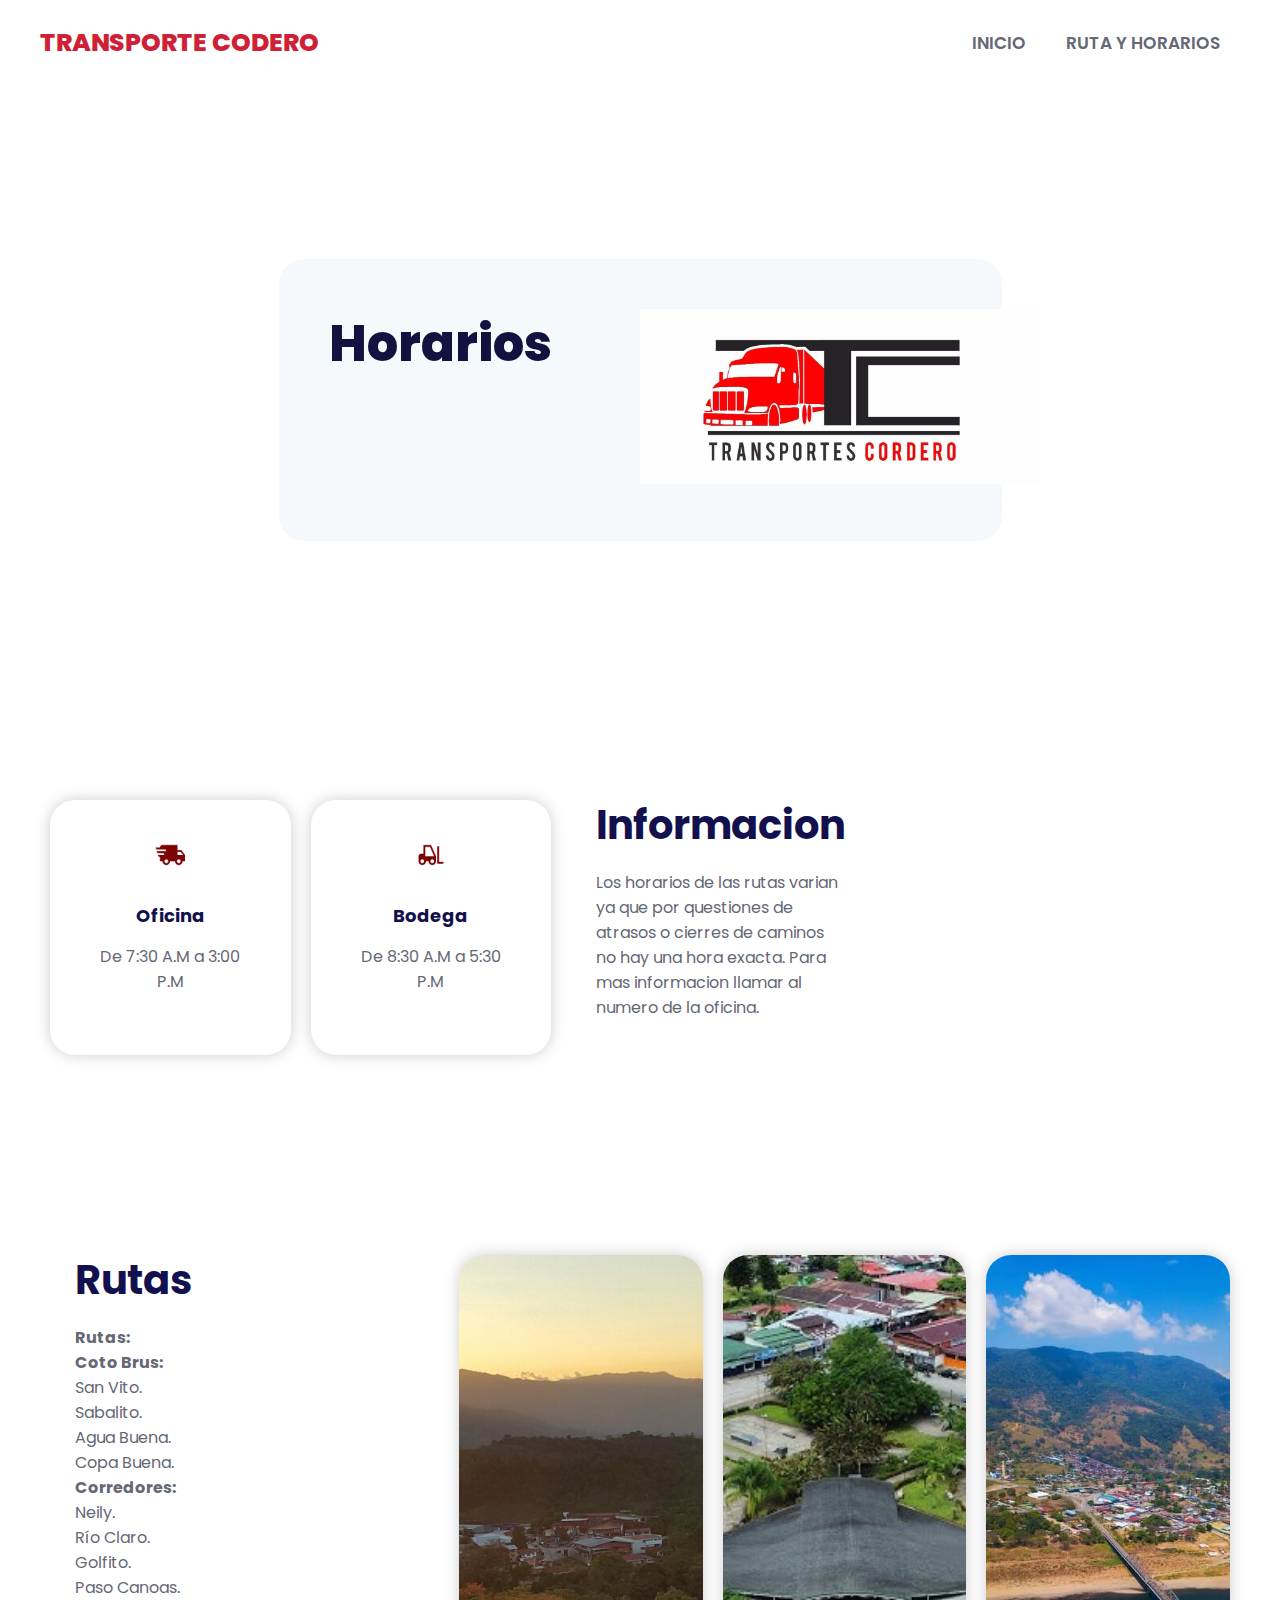
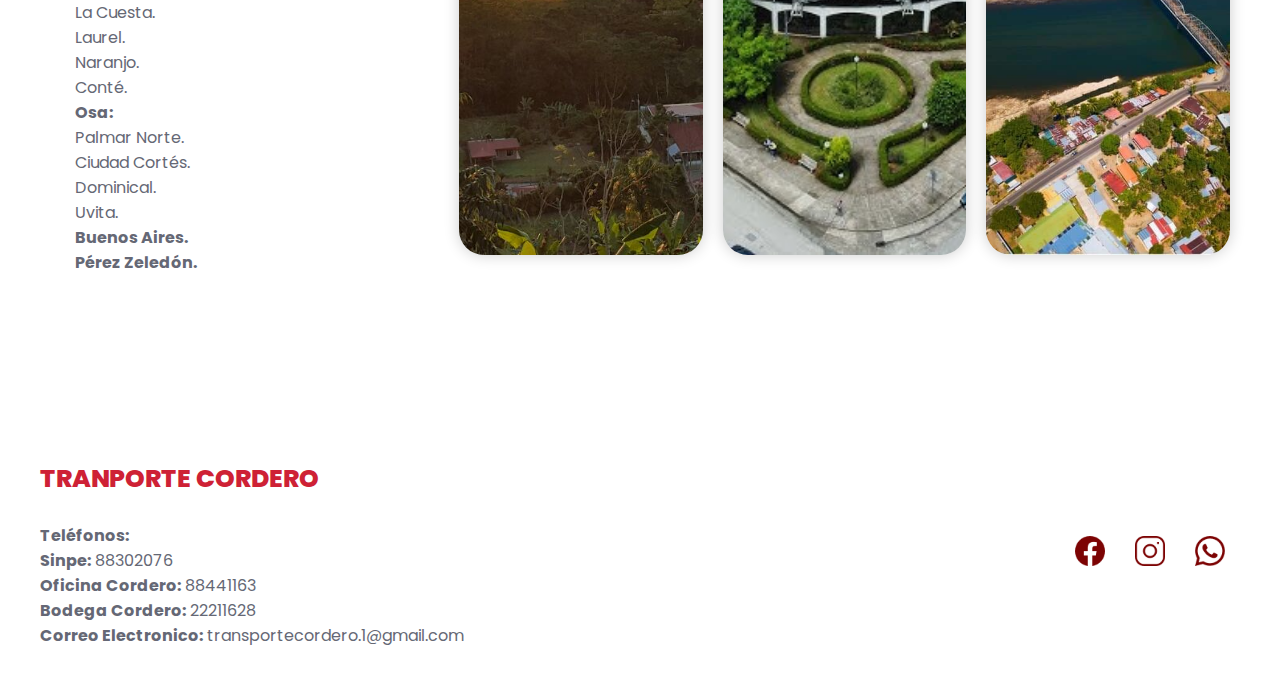
==== horarios.html @ e1b994b2 "Subir website" ====
<!DOCTYPE html>
<html lang="es">
<head>
    <meta charset="UTF-8">
    <meta name="viewport" content="width=device-width, initial-scale=1.0">
    <title>Transporte Cordero</title>
    <link rel="stylesheet" href="styles.css">
    <link rel="shortcut icon" href="./images/favicon.ico" type="image/x-icon"
</head>
<body>
   <header class="header">
    <div class="menu container">
        <a href="#" class="logo">Transporte Codero</a>
        <input type="checkbox" id="menu" />
        <label for="menu">
            <img src="images/menu.png" class="menu-icono" alt="">
        </label>
        <nav class="navbar">
            <ul>
                <li><a href="index.html">inicio</a></li>

                <li><a href="#rutas">Ruta y Horarios</a></li>
            </ul>
        </nav>
    </div>
    <div class="header-content container">
        <div class="header-txt" id="inicio">
            <h1>Horarios</h1>
          
           
        </div>
        <div class="header-img">
            <img src="images/logo.png" alt="">
        </div>
    </div>

   </header>

   <section class="general container">
    <div class="general-1">
        <div class="general-card">
            <img src="images/i4.png" alt="">
            <h3>Oficina</h3>
            <p>
               De 7:30 A.M a 3:00 P.M 
            </p>
        </div>
     
            <div class="general-card">
                <img src="images/i2.png" alt="">
                <h3>Bodega</h3>
                <p>
                   De 8:30 A.M a 5:30 P.M
                </p>
            </div>
          
               
        <div class="general-2" id="servicios">
            <h2>Informacion</h2>
            <p>
              Los horarios de las rutas varian ya que por questiones de atrasos o cierres de caminos
              no hay una hora exacta. Para mas informacion llamar al numero de la oficina.
            </p>
           
        </div>
        
   </section>
   
   <section class="general container" id="nosotros">
    <div class="general-2">
        <h2>Rutas</h2>
        <p>
            <strong>Rutas:</strong><br>
            <strong>Coto Brus:</strong><br>
            San Vito.<br>
            Sabalito.<br>
            Agua Buena.<br>
            Copa Buena.<br>
            <strong>Corredores:</strong><br>
            Neily.<br>
            Río Claro.<br>
            Golfito.<br>
            Paso Canoas.<br>
            La Cuesta.<br>
            Laurel.<br>
            Naranjo.<br>
            Conté.<br>
            <strong>Osa:</strong><br>
            Palmar Norte.<br>
            Ciudad Cortés.<br>
            Dominical.<br>
            Uvita.<br>
            <strong>Buenos Aires.</strong><br>
            <strong>Pérez Zeledón.</strong><br>
        </p>
        
    </div>
    <div class="general-1">
        <div class="general-card bg-4">
           
        </div>
            <div class="general-card bg-5">
            </div>
                <div class="general-card bg-6">  
                </div>
            </div>
   </section>
   

   <footer class="footer container">
    <div class="footer-txt">
        <a href="#" class="logo">Tranporte Cordero</a>
        <p>
            <strong>Teléfonos:<br></strong> 
            <strong>Sinpe:</strong> 88302076<br>
            <strong>Oficina Cordero:</strong> 88441163<br>
            <strong>Bodega Cordero:</strong>  22211628<br>
            <strong>Correo Electronico:</strong> transportecordero.1@gmail.com <br>
        </p>
       
    </div>

    <div class="footer-socials">
        <a href="https://www.facebook.com/profile.php?id=100063585310764" target="_blank">
            <img src="images/s1.png" alt="">
            
        </a>
        <a href="https://www.instagram.com/transportescordero/" target="_blank">
            <img src="images/s2.png" alt="">
            
        </a>
        <a href="https://wa.me/50688441163?text=Hola buenas" target="_blank">
            <img src="images/s4.png" alt="">
            
        </a>

    </div>

   </footer>

</body>
</html>
---- styles.css ----
@import url('https://fonts.googleapis.com/css2?family=Poppins:wght@400;500;600;700;800&display=swap');

* {
    margin: 0;
    padding: 0;
    box-sizing: border-box;
    text-decoration: none;
    list-style: none;
}

body {
    font-family: "Poppins", sans-serif;
}

.header {
    display: flex;
    align-items: center;
    height: 70vh;
    min-height: 700px;
}

.container{
    max-width: 1200px;
    margin: 0 auto;
}

.menu{
    position: absolute;
    top: 10px;
    left: 0;
    right: 0;
    display: flex;
    align-items: center;
    justify-content: space-between;
}

.logo{
    font-weight: 800;
    font-size: 25px;
    color: #ce2135;
    text-transform: uppercase;
}

.menu .navbar ul li {
position: relative;
float: left;
}
.menu .navbar ul li a {
    font-size: 17px;
    font-weight: 600;
    padding: 20px;
    color: #656875;
    display: block;
    text-transform: uppercase;

}
.menu .navbar ul li a:hover{
    color: #03030c;
}

#menu{
    display: none;
}
.menu-icono{
    width: 25px;
}
.menu label{
    cursor: pointer;
    display: none;

}

.header-content {
    margin-top: 100px;
    display: flex;
    padding: 50px;
    background-color: #f5f9fc;
    border-radius: 25px;
}
.header-txt {
    width: 50%;
}

.header-txt h1 {
    font-size: 50px;
    line-height: 70px;
    color: #121140;
    text-transform: capitalize;
    font-weight: 800;
    margin-bottom: 25px;
}

.header-txt p{
    font-size: 16px;
    color: #656875;
    margin-bottom: 35px;

}

.btn-1 {
    display: inline-block;
    padding: 13px 25px;
    background-color: #ce2135;
    font-size: 17px;
    color: #ffffff;
    border-radius: 15px;
    text-transform: capitalize;
   box-shadow:0 0 15px rgba(0, 0, 0, 0.2);
}

.btn-1:hover{
    background-color: #ce2135;

}

.header-img{
    width: 50%;
    text-align: right;
}

.header-img img{
    width: 400px;
}

.general {
    padding: 100px 0;
    display: flex;
}
.general-1 {
    width: 70%;
    display: flex;

}
.general-card {
    padding:  40px;
    text-align: center;
    margin: 0 10px;
    border-radius: 25px;
    box-shadow: 0 0 15px rgba(0, 0, 0, 0.2);
}
.general-card img {
    width: 30px;
    margin-bottom: 25px;

}
.general-card h3 {
    font-size: 18px;
    color: #12114d;
    margin-bottom: 15px;

}
.general-card p {
    font-size: 16px;
    color: #656875;
}
.general-2{
    width: 30%;
    margin: 0 35px;

}
h2 {
    font-size: 40px;
    line-height: 50px;
    color: #12114d;
    margin-bottom: 20px;

}

.general-2 p {
    font-size: 16px;
    color: #656875;
    margin-bottom: 35px;
}

.btn-2{
    display: inline-block;
    padding: 13px 25px;
    color: #12114d;
    font-size: 17px;
    text-transform: capitalize;
    border-radius: 15px;
    box-shadow: 0 0 15px rgba(0, 0, 0, 0.2);
}
.btn-2:hover {
    background-color: #df0f28;
    color: #ffffff;
}
.bg-1{
    width: 33%;
    height: 400px;
    background-image: url(images/bg4.jpg);
    background-position: center center;
    background-repeat: no-repeat;
    background-size: cover;

}
.bg-2{
    width: 33%;
    height: 400px;
    background-image: url(images/bg5.jpg);
    background-position: center center;
    background-repeat: no-repeat;
    background-size: cover;
    
}
.bg-3{
    width: 33%;
    height: 400px;
    background-image: url(images/bg6.jpg);
    background-position: center center;
    background-repeat: no-repeat;
    background-size: cover;
    
}
.bg-4{
    width: 33%;
    height: 600px;
    background-image: url(images/cb.jpg);
    background-position: center center;
    background-repeat: no-repeat;
    background-size: cover;

}
.bg-5{
    width: 33%;
    height: 600px;
    background-image: url(images/cr.jpg);
    background-position: center center;
    background-repeat: no-repeat;
    background-size: cover;
    
}
.bg-6{
    width: 33%;
    height: 600px;
    background-image: url(images/pm.jpg);
    background-position: center center;
    background-repeat: no-repeat;
    background-size: cover;
    
}
.information {
    padding: 100px 0;
    background-color: #f5f9fc;
    text-align: center;
}
.information-content{
    margin-top: 70px;
    display: flex;
}
.information-1{
    margin: 0 200px;
}
.information-1 h3{
    text-transform: capitalize;
    font-size: 25px;
    color: #03030c;
    margin-bottom: 15px;

}
.information-1 p{
    font-size: 16px;
    color: #656875;
    margin-bottom: 35px;
}
.footer{
    padding: 50px 0;
    display: flex;
    align-items: center;
    justify-content: space-between;

}
.footer-txt{
    padding-right: 500px;

}
.footer-txt p{
    font-size: 16px;
    color: #656875;
    margin-top: 25px;
}
.footer-socials{
    display: flex;
}
.footer-socials img{
    margin: 0 15px;
    width: 30px;
    height: 30px;
}
.location{
    width: 100%;
    height: 100vh;
    display: flex;
    align-items: center;
    justify-content: center;
    flex-direction: column;
}
iframe{
    width: 80%;
    height: 500px;
}
h1{
    color: #aa1e2f;
    margin-bottom: 60px;
}

@media(max-width:991px){

    .menu{
        padding: 30px;
    }
    .menu label{
        display: initial;

    }
    .menu .navbar{
        position: absolute;
        top: 100%;
        right: 0;
        left: 0;
        background-color: #f0efef;
        display: none;
    }

    .menu .navbar ul li{
        width: 100%;
    }

    #menu:checked ~ .navbar{
        display: initial;
    }
    .header{
        height: 0vh;
        min-height: 1000px;
        background-color: #f5f9fc;
    }
    .header-content{
        flex-direction: column;
        padding: 50px 30px 20px 30px;
        margin: 0;
    }
    .header-txt{
        width: 100%;
        margin-right: 0;
        text-align: center;
        margin-bottom: 25px;
    }
    .header-img{
        width: 100%;
        text-align: center;
    }
    .header-img img{
        width: 100%;

    }
    .general{
        padding: 30px;
        flex-direction: column;
    }
    .general-1{
        width: 100%;
        flex-direction: column;
        order: 2;
    }
    .general-2{
        width: 100%;
        margin: 0 0 40px 0;
        text-align: center;
    }
    .general-card{
        margin: 0 0 25px 0;
    }
    .bg-1, .bg-2, .bg-3, .bg-4, .bg-5, .bg-6{
        width: 100%;
    }
    .information{
        padding: 30px;

    }
    .information-content{
        margin-top: 30px;
        flex-direction: column;
     }
     .information-1{
        text-align: center;
        margin: 0 0 45px 0;

     }
  
     .footer{
        flex-direction: column;
        align-items: center;
        text-align: center;

     }
     .footer-txt{
        padding-right: 0;

     }
     .footer-socials{
        margin-top: 50px;
     }
}
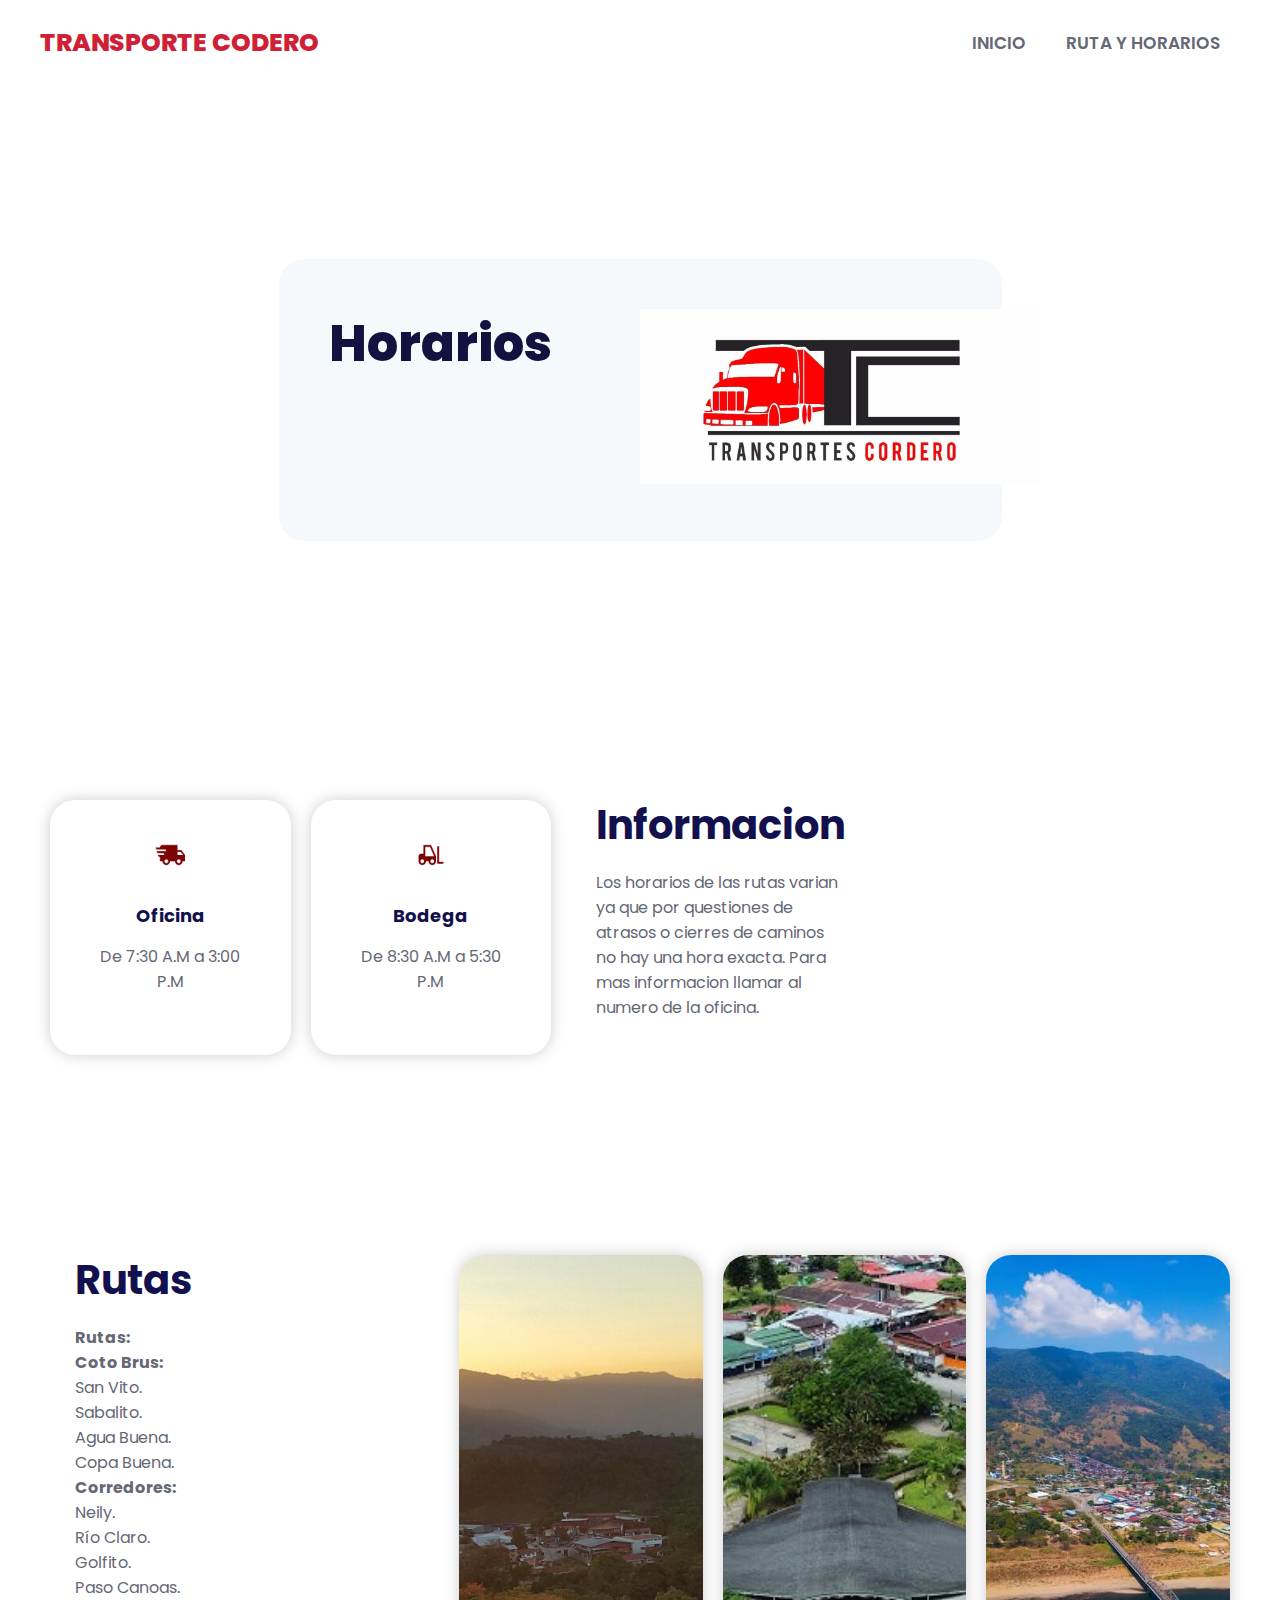
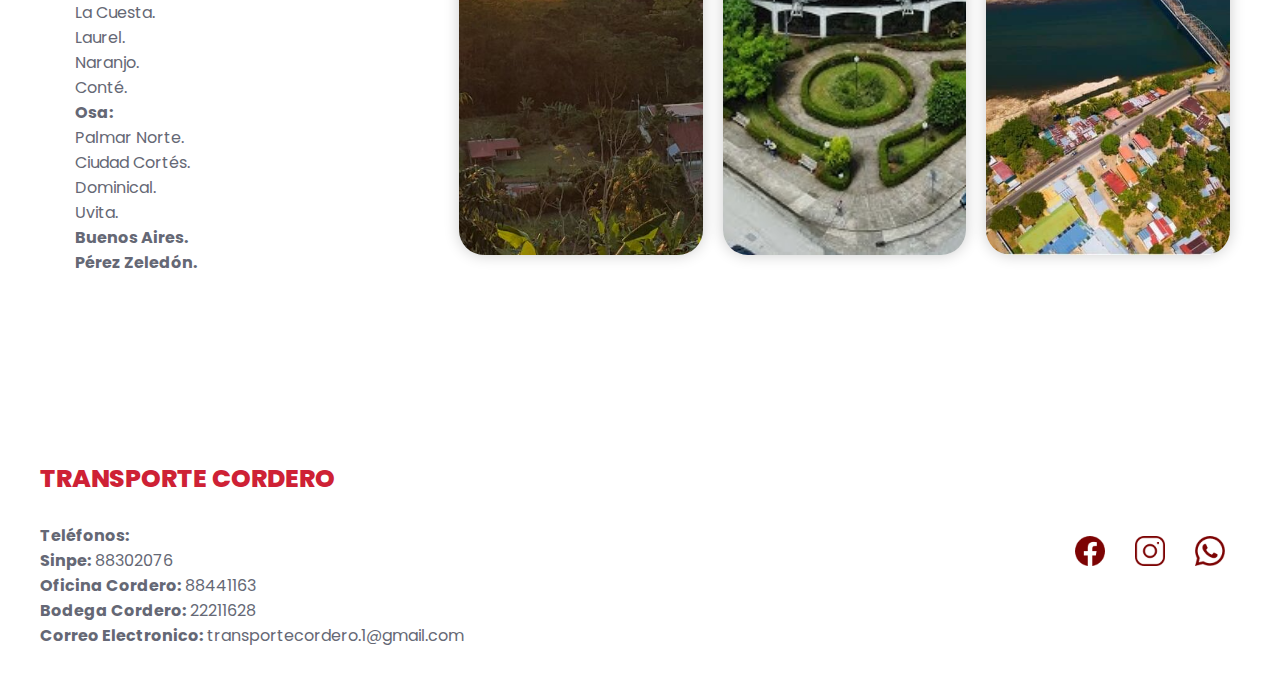
==== commit 008f39b1: "ups! me equivoque" ====
--- a/horarios.html
+++ b/horarios.html
@@ -5,7 +5,9 @@
     <meta name="viewport" content="width=device-width, initial-scale=1.0">
     <title>Transporte Cordero</title>
     <link rel="stylesheet" href="styles.css">
-    <link rel="shortcut icon" href="./images/favicon.ico" type="image/x-icon"
+    <link rel="shortcut icon" href="./images/favicon.ico" type="image/x-icon">
+  
+    
 </head>
 <body>
    <header class="header">
@@ -109,7 +111,7 @@
 
    <footer class="footer container">
     <div class="footer-txt">
-        <a href="#" class="logo">Tranporte Cordero</a>
+        <a href="#" class="logo">Transporte Cordero</a>
         <p>
             <strong>Teléfonos:<br></strong> 
             <strong>Sinpe:</strong> 88302076<br>
